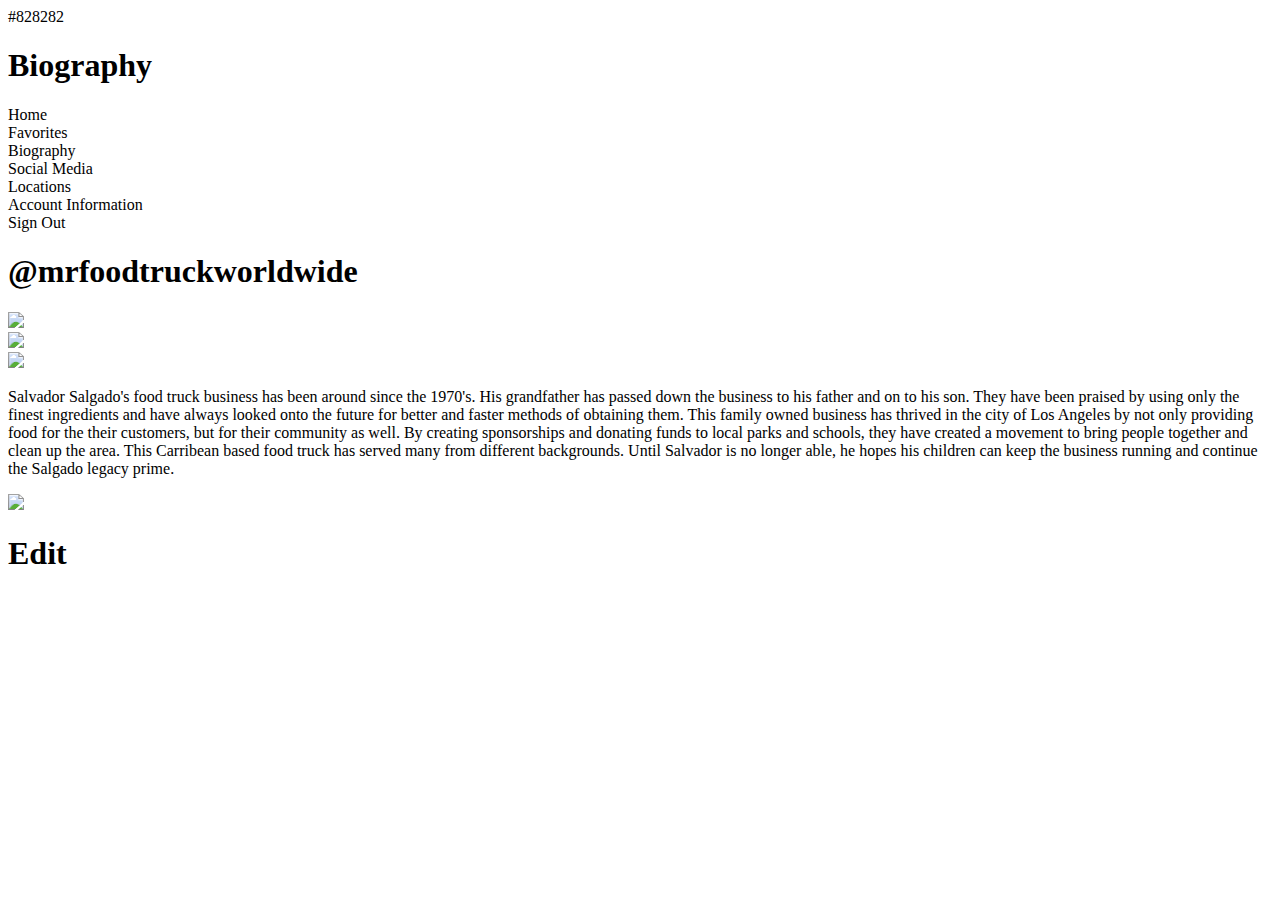
==== bio.html @ 57bcd02e "Initial Commit" ====
<!DOCTYPE html>

<html lang="en" dir="ltr">
<head>
            <link rel="stylesheet"type="text/css" href="stylebio.css">
            <script type="text/javascript" src="Sandbox.js"></script>
            <meta charset="utf-8">
            <title>SandBox Site</title>

              <div class="MenuBackgroundGray"></div>

#828282

</head>


<body>
    <div id = "NavOpenClose" onclick = "OpenCloseMenu()"></div>

<div class="BiographyText">
  <h1>Biography</h1>
</div>
        <nav id = "Menu">

          <div class="ButtonHome" style = "cursor:pointer;" onclick ="window.location = 'main.html';">Home</div>
          <div class="ButtonFavorites">Favorites</div>
          <div class="ButtonBio"style="cursor: pointer;"onclick="window.location = 'bio.html';">Biography</div>
          <div class="ButtonSocialMedia" style="cursor: pointer; "onclick="window.location = 'socialmedia.html';">Social Media</div>
          <div class="ButtonLocations">Locations</div>
          <div class="ButtonAccountInfo">Account Information</div>
          <div class="ButtonSignOut" style = "cursor:pointer" onclick = "window.location = 'index.html';">Sign Out</div>
          <h1 class="LabelInstagram">@mrfoodtruckworldwide</h1>


          <div id="FoodtruckImage2"><img src = "images/foodtruck.png">


          </div>
        </nav>





        <nav id = "Home"></nav>


    <div id = "NavOpenCloseIcon" onclick = "OpenCloseMenu()">

          <img src = "images/home.png"/>

    </div>



      <div id="Boxes">
          <img src="images/foodtruck.png">

      </div>



<div class="Feed">
  <p>Salvador Salgado's food truck business has been around since the 1970's. His grandfather
  has passed down the business to his father and on to his son. They have been praised by using only the
  finest ingredients and have always looked onto the future for better and faster methods of obtaining them.
  This family owned business has thrived in the city of Los Angeles by not only providing food for the
  their customers, but for their community as well. By creating sponsorships and donating funds to local parks and schools,
  they have created a movement to bring people together and clean up the area. This Carribean based food truck has served many from
  different backgrounds. Until Salvador is no longer able, he hopes his children can keep the business running and continue the Salgado legacy prime.</p>
</div>

<div class="BiographyEntry">

</div>

<div class="container">
  <img src = "images/bluetruck.gif">

</div>

<div class="ButtonBioEdit">
  <h1>Edit</h1>
</div>

  </body>
</html>
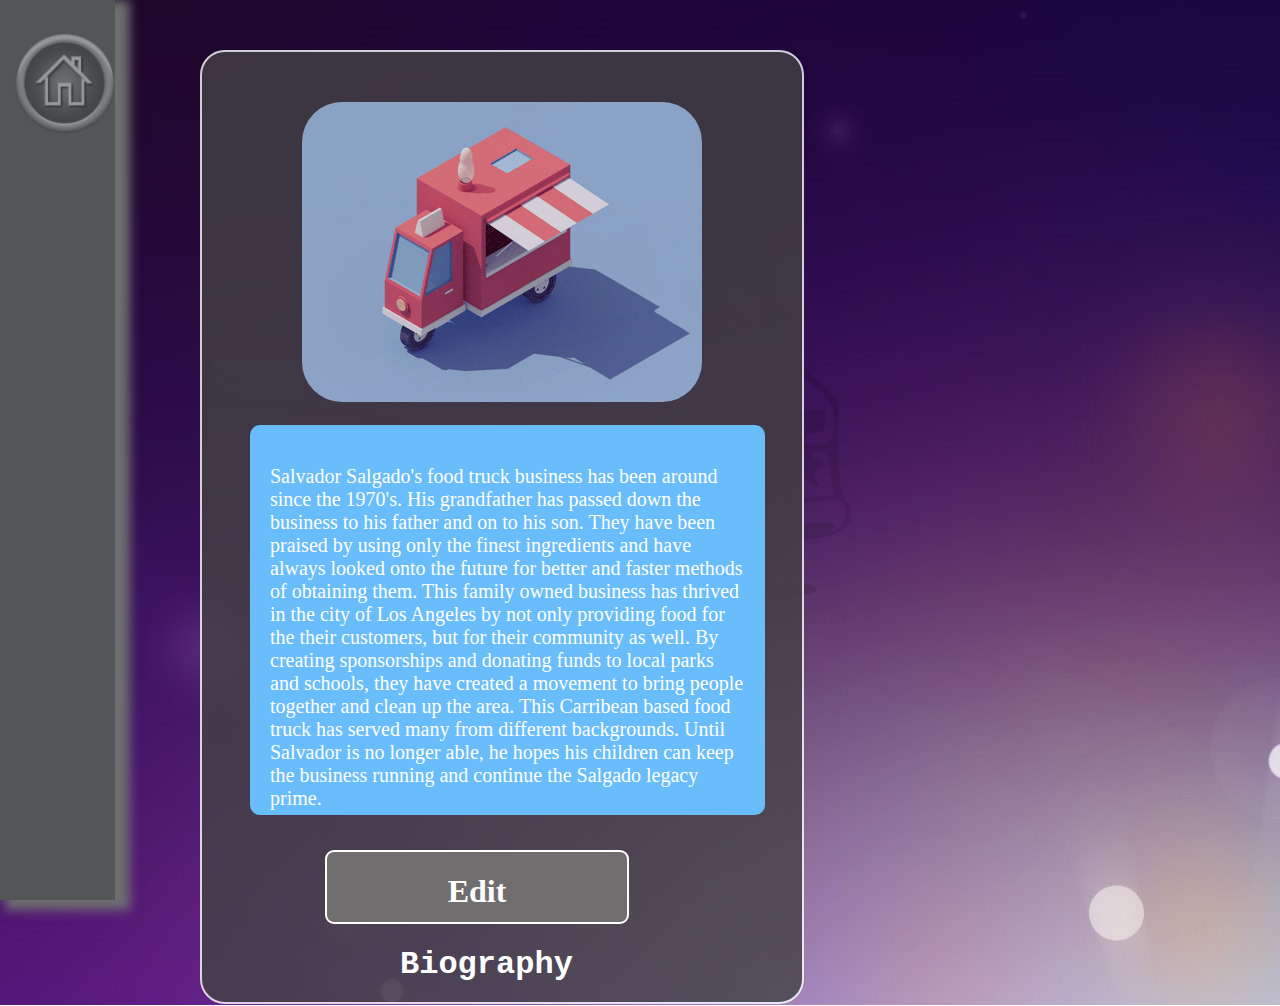
==== commit 16aef5c8: "Fixed" ====
--- a/bio.html
+++ b/bio.html
@@ -1,5 +1,4 @@
 <!DOCTYPE html>
-
 <html lang="en" dir="ltr">
 <head>
             <link rel="stylesheet"type="text/css" href="stylebio.css">
@@ -8,12 +7,9 @@
             <title>SandBox Site</title>
 
               <div class="MenuBackgroundGray"></div>
-
 #828282
 
 </head>
-
-
 <body>
     <div id = "NavOpenClose" onclick = "OpenCloseMenu()"></div>
 
@@ -21,7 +17,6 @@
   <h1>Biography</h1>
 </div>
         <nav id = "Menu">
-
           <div class="ButtonHome" style = "cursor:pointer;" onclick ="window.location = 'main.html';">Home</div>
           <div class="ButtonFavorites">Favorites</div>
           <div class="ButtonBio"style="cursor: pointer;"onclick="window.location = 'bio.html';">Biography</div>
@@ -33,33 +28,15 @@
 
 
           <div id="FoodtruckImage2"><img src = "images/foodtruck.png">
-
-
           </div>
         </nav>
-
-
-
-
-
         <nav id = "Home"></nav>
-
-
     <div id = "NavOpenCloseIcon" onclick = "OpenCloseMenu()">
-
           <img src = "images/home.png"/>
-
     </div>
-
-
-
       <div id="Boxes">
           <img src="images/foodtruck.png">
-
       </div>
-
-
-
 <div class="Feed">
   <p>Salvador Salgado's food truck business has been around since the 1970's. His grandfather
   has passed down the business to his father and on to his son. They have been praised by using only the
--- a/stylebio.css
+++ b/stylebio.css
@@ -0,0 +1,273 @@
+body{
+  background-image:url( 'images/colorwallpaper.jpg');
+}
+.container
+{
+  position:absolute;
+  z-index: -3;
+  width:600px;
+  height:950px;
+  top:50px;
+  left:200px;
+  background-color: rgb(67, 66, 68);
+  border-radius:25px;
+  perspective: none;
+  opacity:0.8;
+  border: 2px white solid;
+}
+
+#NavOpenCloseIcon img
+{
+position:fixed;
+width:100px;
+padding-left:7px;
+padding-top:7px;
+
+z-index: 100;
+}
+#Home
+{
+position:fixed;
+background-color:rgb(83, 85, 87);
+top:0;
+left:0;
+bottom:0;
+width:115px;
+box-shadow:10px 5px 10px 5px rgb(110, 110, 112);
+z-index:1;
+}
+#Menu{
+  background-color:rgb(41, 41, 41);
+  position:fixed;
+  top:0;
+  bottom:0;
+  left:-650px;
+  width:600px;
+  transition-timing-function: ease-in-out 1200ms;
+  -webkit-transition:all ease-in-out 10000ms;
+  transition: all ease-in-out 1200ms;
+  border-style:solid;
+  border-color:rgb(89, 88, 87);
+  z-index:-1;
+
+
+}
+
+
+#NavOpenCloseIcon img
+{
+position:fixed;
+width:100px;
+padding-left:7px;
+padding-top:7px;
+z-index: 100;
+cursor:pointer;
+}
+
+
+.ButtonHome{
+  position:absolute;
+  top:326px;
+  left:130px;
+  padding: 21px 208px;
+
+  text-align: center;
+  display: inline-block;
+  font-size: 22px;
+  background-color:Gray;
+  border-radius: 15px;
+
+}
+.ButtonHome:hover{
+  opacity:0.8;
+}
+.ButtonFavorites{
+position:absolute;
+top:398px;
+left:130px;
+padding: 21px 194px;
+
+text-align: center;
+display: inline-block;
+font-size: 22px;
+background-color:Gray;
+border-radius: 15px;
+}
+.ButtonFavorites:hover{
+  opacity:0.7;
+}
+
+.ButtonBio
+{
+  position:absolute;
+  top:470px;
+  left:130px;
+  padding: 20px 189px;
+
+  text-align: center;
+  display: inline-block;
+  font-size: 22px;
+  background-color:Gray;
+  border-radius: 15px;
+}
+.ButtonBio:hover{
+opacity:0.8;
+}
+.ButtonLocations{
+  position:absolute;
+  top:540px;
+  left:130px;
+  padding: 20px 192px;
+
+  text-align: center;
+  display: inline-block;
+  font-size: 22px;
+  background-color:Gray;
+  border-radius: 15px;
+
+
+}
+.ButtonLocations:hover{
+  opacity:0.8;
+}
+.ButtonSocialMedia
+{
+  position:absolute;
+  top:610px;
+  left:130px;
+  padding: 8px 180px;
+
+  text-align: center;
+  display: inline-block;
+  font-size: 22px;
+  background-color:Gray;
+  border-radius: 15px;
+}
+.ButtonSocialMedia:hover{
+  opacity:0.8;
+}
+.ButtonAccountInfo
+{
+  position:absolute;
+  top:680px;
+  left:130px;
+  padding: 9px 177px;
+
+  text-align: center;
+  display: inline-block;
+  font-size: 22px;
+  background-color:Gray;
+  border-radius: 15px;
+}
+.ButtonAccountInfo:hover{
+  opacity:0.8;
+}
+.ButtonSignOut{
+  position:absolute;
+  top:752px;
+  left:130px;
+  padding: 21px 195px;
+
+  text-align: center;
+  display: inline-block;
+  font-size: 22px;
+  background-color:Gray;
+  border-radius: 15px;
+}
+.ButtonSignOut:hover{
+  opacity:0.8;
+}
+#Boxes img{
+  position: absolute;
+  width:650px;
+  top:200px;
+  left:200px;
+  opacity:.1;
+}
+#FoodtruckImage2 img{
+  position:absolute;
+  width:360px;
+  left:180px;
+  top:30;
+  z-index:-1;
+
+}
+
+
+.LabelInstagram
+{
+  position:absolute;
+  left:270px;
+  top:975px;
+  font-size:28px;
+}
+div img
+{
+z-index:-5;
+position:absolute;
+}
+.Feed{
+  position:absolute;
+  z-index: -2;
+  padding:20px 20px;
+  border-radius: 10px;
+  left:250px;
+  background-color: rgb(105, 189, 250);
+  top:425px;
+  height:350px;
+  width:475px;
+}
+.Feed p
+{
+  color:white;
+  text-align: left;
+  font-size: 20px;
+
+}
+
+.BiographyEntry
+{
+  position:absolute;
+  z-index: -3;
+  width:700px;
+  height:300px;
+
+}
+
+.container img{
+  position:absolute;
+  left:100px;
+  top:50px;
+border-radius:40px;
+
+}
+.BiographyText
+{
+  color:white;
+  font-size: 16px;
+  position:absolute;
+  left:400px;
+  top:925px;
+font-family: monospace;
+z-index: -2;
+
+}
+.ButtonBioEdit
+{
+  position:absolute;
+  z-index: 3;
+
+  left:325px;
+top:850px;
+  height:70px;
+  width:300px;
+  background-color:white;
+  border-radius: 9px;
+
+  background-color:rgb(113, 110, 112);
+  color:white;
+  border:white 2px solid;
+  text-align: center;
+  
+
+}
